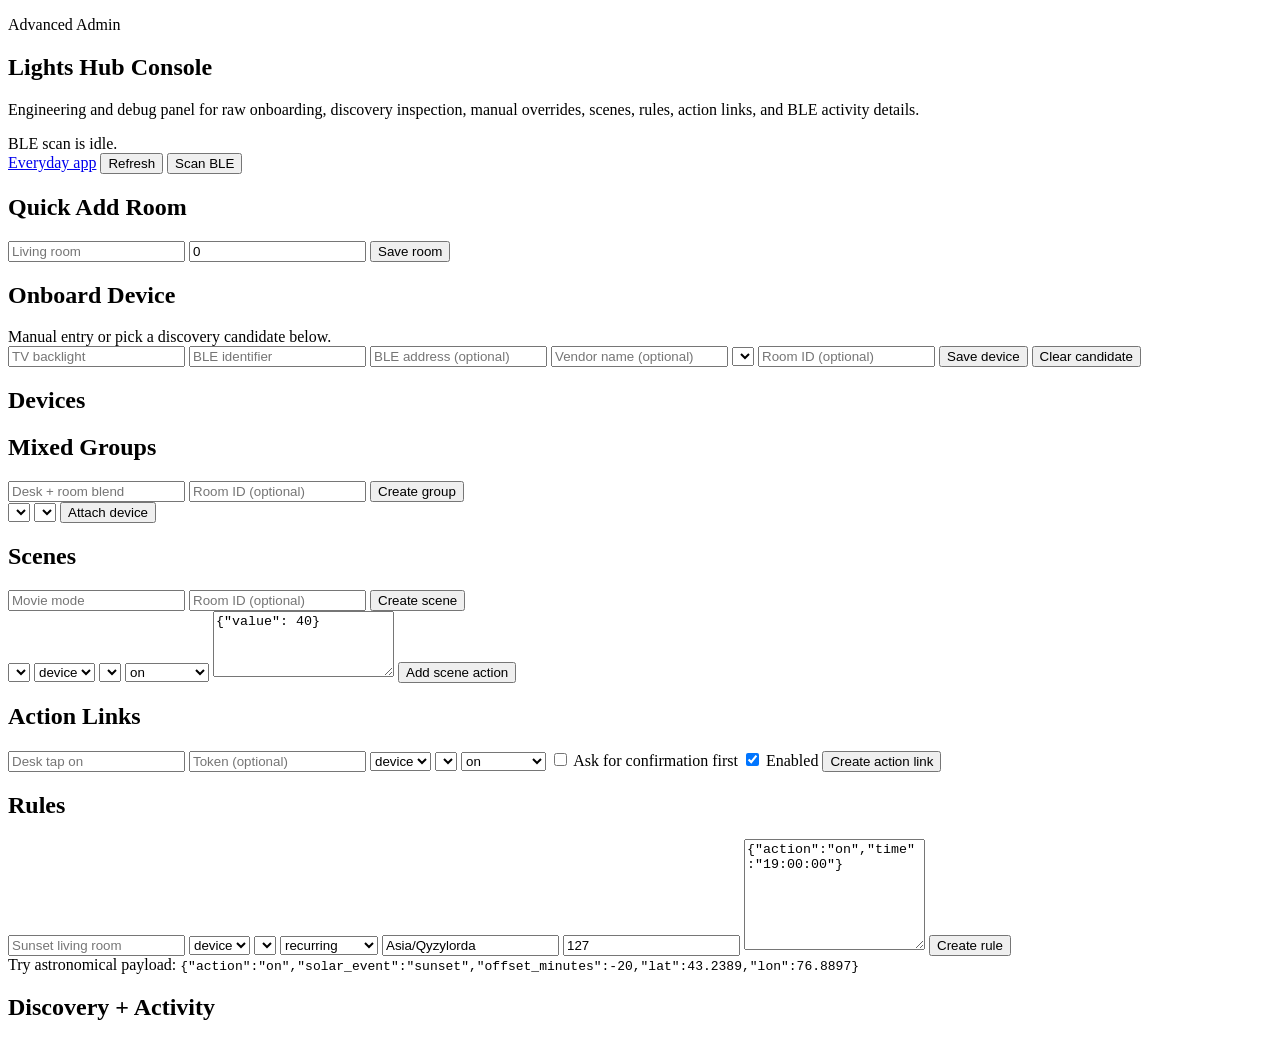
==== apps/web/static/advanced.html @ c6cf61fd "feat: add human-first mobile shell Co-authored-by: Rein Hard V <rein@dorozhk.in> Co-authored-by: Bus" ====
<!doctype html>
<html lang="en">
  <head>
    <meta charset="UTF-8" />
    <meta name="viewport" content="width=device-width, initial-scale=1.0" />
    <title>Lights Hub Advanced</title>
    <link rel="stylesheet" href="/static/styles.css" />
  </head>
  <body>
    <main class="shell">
      <section class="hero card">
        <div>
          <p class="eyebrow">Advanced Admin</p>
          <h1>Lights Hub Console</h1>
          <p class="muted">
            Engineering and debug panel for raw onboarding, discovery inspection, manual overrides, scenes, rules,
            action links, and BLE activity details.
          </p>
          <div id="discovery-status" class="tip">BLE scan is idle.</div>
        </div>
        <div class="hero-actions">
          <a href="/" class="button button-secondary">Everyday app</a>
          <button id="refresh-all" class="button">Refresh</button>
          <button id="discover-devices" class="button button-secondary">Scan BLE</button>
        </div>
      </section>

      <section class="grid stats" id="dashboard-cards"></section>

      <section class="grid two-up">
        <article class="card">
          <h2>Quick Add Room</h2>
          <form id="room-form" class="stack">
            <input name="name" placeholder="Living room" required />
            <input name="sort_order" type="number" value="0" />
            <button class="button" type="submit">Save room</button>
          </form>
          <div id="rooms-list" class="list compact"></div>
        </article>

        <article class="card">
          <h2>Onboard Device</h2>
          <form id="device-form" class="stack">
            <div id="device-candidate-note" class="tip">Manual entry or pick a discovery candidate below.</div>
            <input name="name" placeholder="TV backlight" required />
            <input name="ble_identifier" placeholder="BLE identifier" required />
            <input name="ble_address" placeholder="BLE address (optional)" />
            <input name="vendor_name" placeholder="Vendor name (optional)" />
            <select name="family" id="device-family"></select>
            <input name="room_id" type="number" min="1" placeholder="Room ID (optional)" />
            <input name="meta_json" type="hidden" value="{}" />
            <button class="button" type="submit">Save device</button>
            <button id="clear-onboarding" class="button button-secondary" type="button">Clear candidate</button>
          </form>
        </article>
      </section>

      <section class="grid two-up">
        <article class="card">
          <h2>Devices</h2>
          <div id="devices-list" class="list"></div>
        </article>

        <article class="card">
          <h2>Mixed Groups</h2>
          <form id="group-form" class="stack inline-form">
            <input name="name" placeholder="Desk + room blend" required />
            <input name="room_id" type="number" min="1" placeholder="Room ID (optional)" />
            <button class="button" type="submit">Create group</button>
          </form>
          <form id="group-attach-form" class="stack inline-form">
            <select name="group_id" id="group-attach-group" required></select>
            <select name="device_id" id="group-attach-device" required></select>
            <button class="button button-secondary" type="submit">Attach device</button>
          </form>
          <div id="groups-list" class="list"></div>
        </article>
      </section>

      <section class="grid two-up">
        <article class="card">
          <h2>Scenes</h2>
          <form id="scene-form" class="stack inline-form">
            <input name="name" placeholder="Movie mode" required />
            <input name="room_id" type="number" min="1" placeholder="Room ID (optional)" />
            <button class="button" type="submit">Create scene</button>
          </form>
          <form id="scene-action-form" class="stack">
            <select name="scene_id" id="scene-action-scene" required></select>
            <select name="target_type" id="scene-target-type">
              <option value="device">device</option>
              <option value="group">group</option>
            </select>
            <select name="target_id" id="scene-target-id" required></select>
            <select name="action_type">
              <option value="on">on</option>
              <option value="off">off</option>
              <option value="brightness">brightness</option>
              <option value="color">color</option>
            </select>
            <textarea name="action_payload_json" rows="4">{"value": 40}</textarea>
            <button class="button button-secondary" type="submit">Add scene action</button>
          </form>
          <div id="scenes-list" class="list"></div>
        </article>

        <article class="card">
          <h2>Action Links</h2>
          <form id="action-link-form" class="stack">
            <input name="name" placeholder="Desk tap on" required />
            <input name="token" placeholder="Token (optional)" />
            <select name="target_type" id="action-link-target-type">
              <option value="device">device</option>
              <option value="group">group</option>
              <option value="scene">scene</option>
            </select>
            <select name="target_id" id="action-link-target-id" required></select>
            <select name="action_type" id="action-link-action-type">
              <option value="on">on</option>
              <option value="off">off</option>
              <option value="toggle">toggle</option>
              <option value="run_scene">run_scene</option>
            </select>
            <label class="checkbox-row">
              <input name="requires_confirmation" type="checkbox" />
              <span>Ask for confirmation first</span>
            </label>
            <label class="checkbox-row">
              <input name="is_enabled" type="checkbox" checked />
              <span>Enabled</span>
            </label>
            <button class="button" type="submit">Create action link</button>
          </form>
          <div id="action-links-list" class="list"></div>
        </article>
      </section>

      <section class="grid two-up">
        <article class="card">
          <h2>Rules</h2>
          <form id="rule-form" class="stack">
            <input name="name" placeholder="Sunset living room" required />
            <select name="target_type" id="rule-target-type">
              <option value="device">device</option>
              <option value="group">group</option>
              <option value="scene">scene</option>
            </select>
            <select name="target_id" id="rule-target-id" required></select>
            <select name="rule_type">
              <option value="recurring">recurring</option>
              <option value="astronomical">astronomical</option>
              <option value="once">once</option>
              <option value="delay">delay</option>
            </select>
            <input name="timezone" value="Asia/Qyzylorda" required />
            <input name="days_of_week_mask" type="number" value="127" required />
            <textarea name="payload_json" rows="7">{"action":"on","time":"19:00:00"}</textarea>
            <button class="button" type="submit">Create rule</button>
          </form>
          <div class="tip">
            Try astronomical payload:
            <code>{"action":"on","solar_event":"sunset","offset_minutes":-20,"lat":43.2389,"lon":76.8897}</code>
          </div>
          <div id="rules-list" class="list"></div>
        </article>

        <article class="card">
          <h2>Discovery + Activity</h2>
          <div id="discovery-list" class="list"></div>
          <div id="upcoming-list" class="list compact"></div>
          <div id="failures-list" class="list compact"></div>
        </article>
      </section>
    </main>

    <template id="device-card-template">
      <article class="item">
        <div class="item-main"></div>
        <div class="item-actions">
          <button data-action="on" class="button button-small">On</button>
          <button data-action="off" class="button button-small button-secondary">Off</button>
        </div>
        <div class="device-control-grid">
          <label>
            <span>Brightness</span>
            <input data-field="brightness" type="range" min="0" max="100" value="100" />
          </label>
          <button data-action="brightness" class="button button-small">Apply Brightness</button>
          <label>
            <span>Color</span>
            <input data-field="color" type="color" value="#ffffff" />
          </label>
          <button data-action="color" class="button button-small button-ghost">Apply Color</button>
        </div>
      </article>
    </template>

    <script src="/static/app.js" type="module"></script>
  </body>
</html>
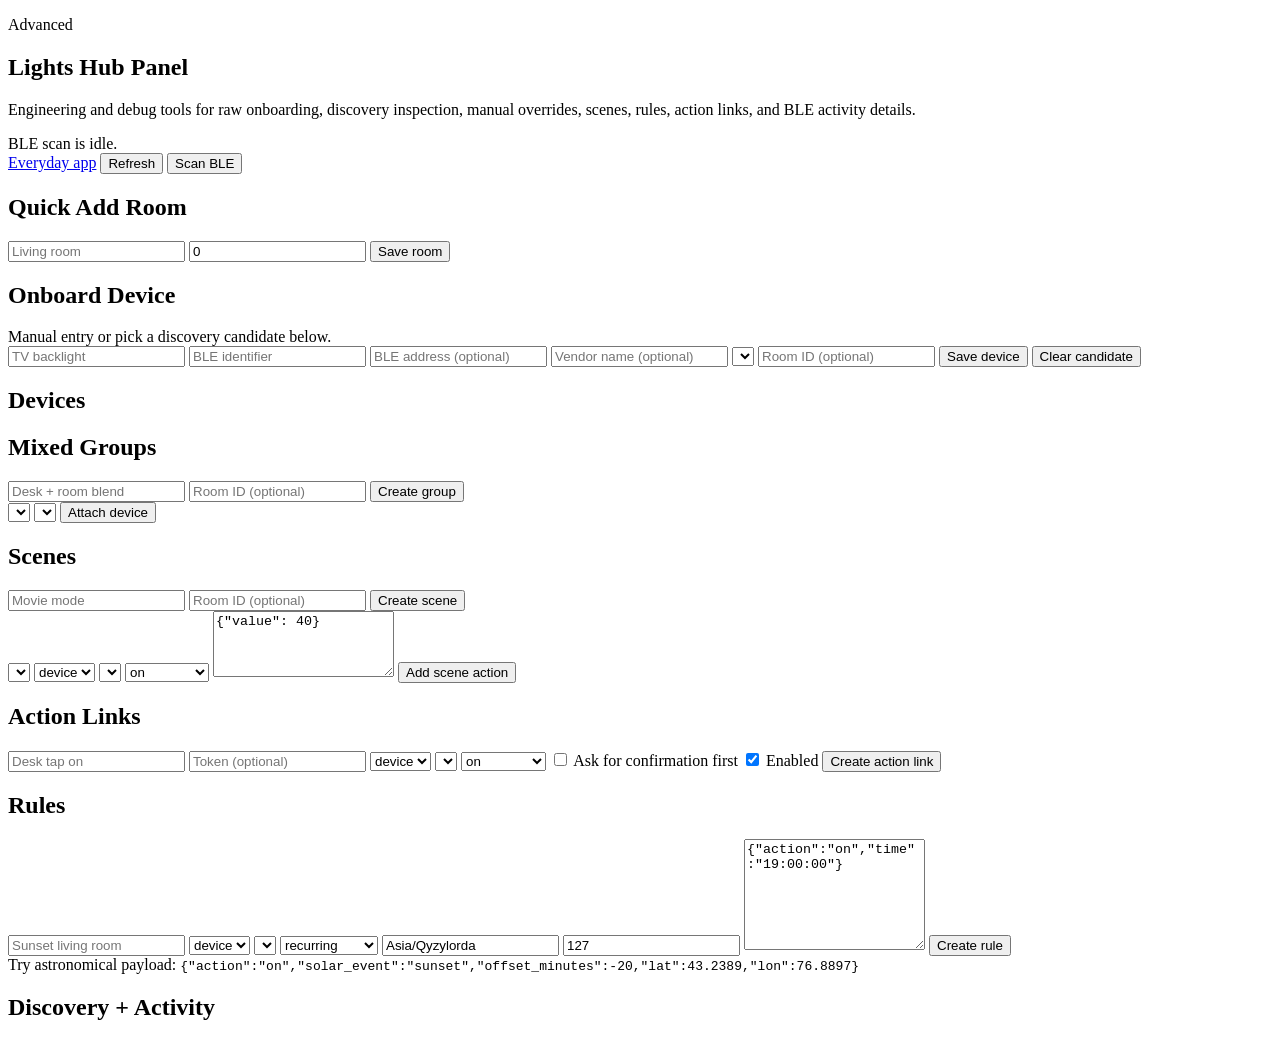
==== commit e005bc25: "feat: refine mobile shell and editing flows Co-authored-by: Rein Hard V <rein@dorozhk.in> Co-authore" ====
--- a/apps/web/static/advanced.html
+++ b/apps/web/static/advanced.html
@@ -10,10 +10,10 @@
     <main class="shell">
       <section class="hero card">
         <div>
-          <p class="eyebrow">Advanced Admin</p>
-          <h1>Lights Hub Console</h1>
+          <p class="eyebrow">Advanced</p>
+          <h1>Lights Hub Panel</h1>
           <p class="muted">
-            Engineering and debug panel for raw onboarding, discovery inspection, manual overrides, scenes, rules,
+            Engineering and debug tools for raw onboarding, discovery inspection, manual overrides, scenes, rules,
             action links, and BLE activity details.
           </p>
           <div id="discovery-status" class="tip">BLE scan is idle.</div>
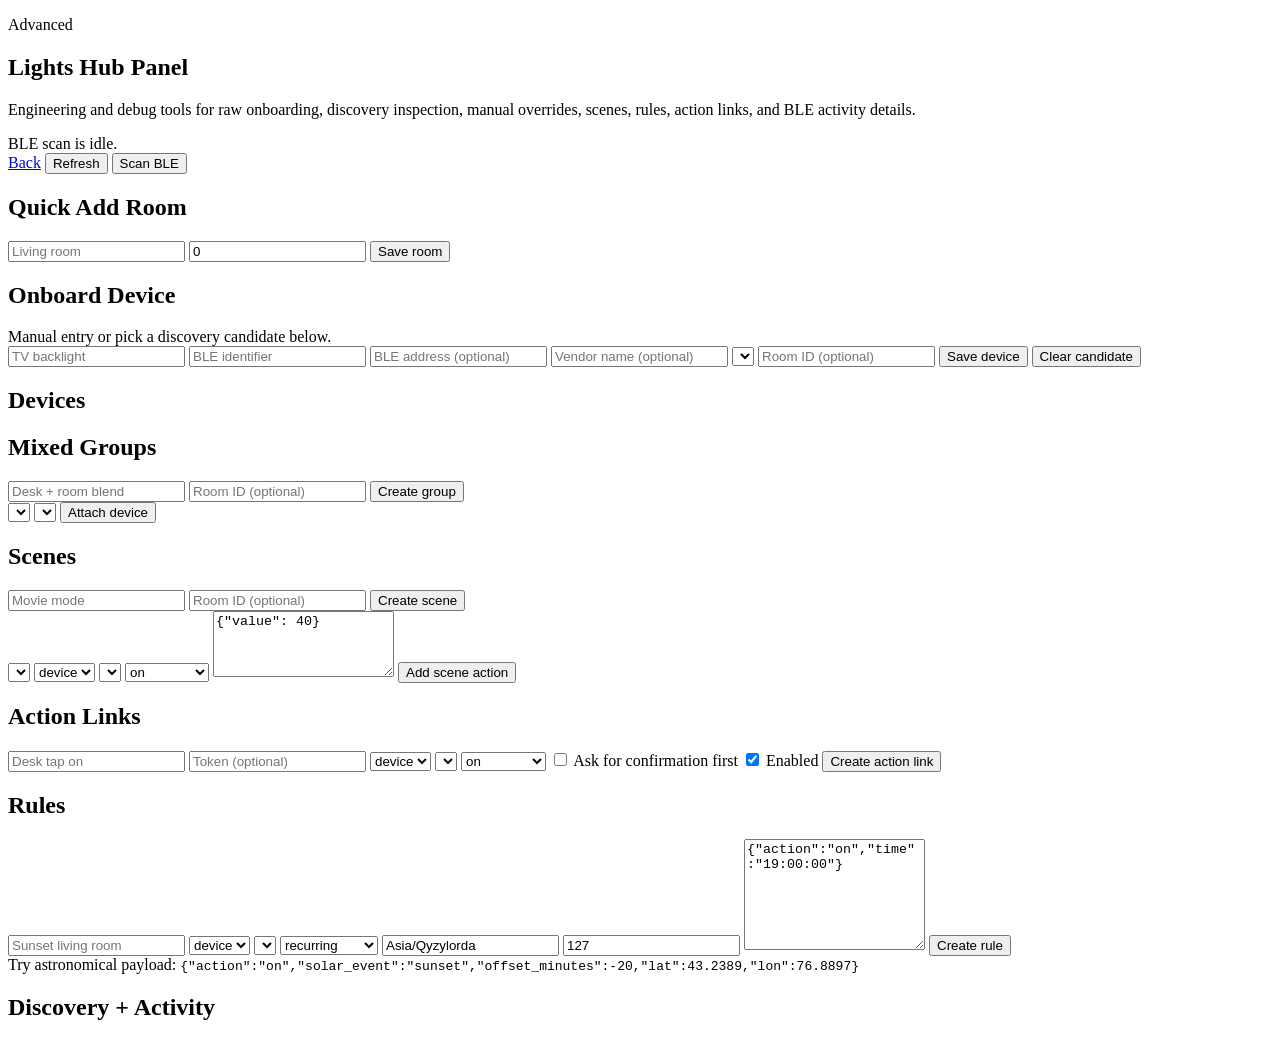
==== commit 32087771: "feat: localize shell and polish advanced theme Co-authored-by: Rein Hard V <rein@dorozhk.in> Co-auth" ====
--- a/apps/web/static/advanced.html
+++ b/apps/web/static/advanced.html
@@ -19,7 +19,7 @@
           <div id="discovery-status" class="tip">BLE scan is idle.</div>
         </div>
         <div class="hero-actions">
-          <a href="/" class="button button-secondary">Everyday app</a>
+          <a href="/" class="button button-secondary">Back</a>
           <button id="refresh-all" class="button">Refresh</button>
           <button id="discover-devices" class="button button-secondary">Scan BLE</button>
         </div>
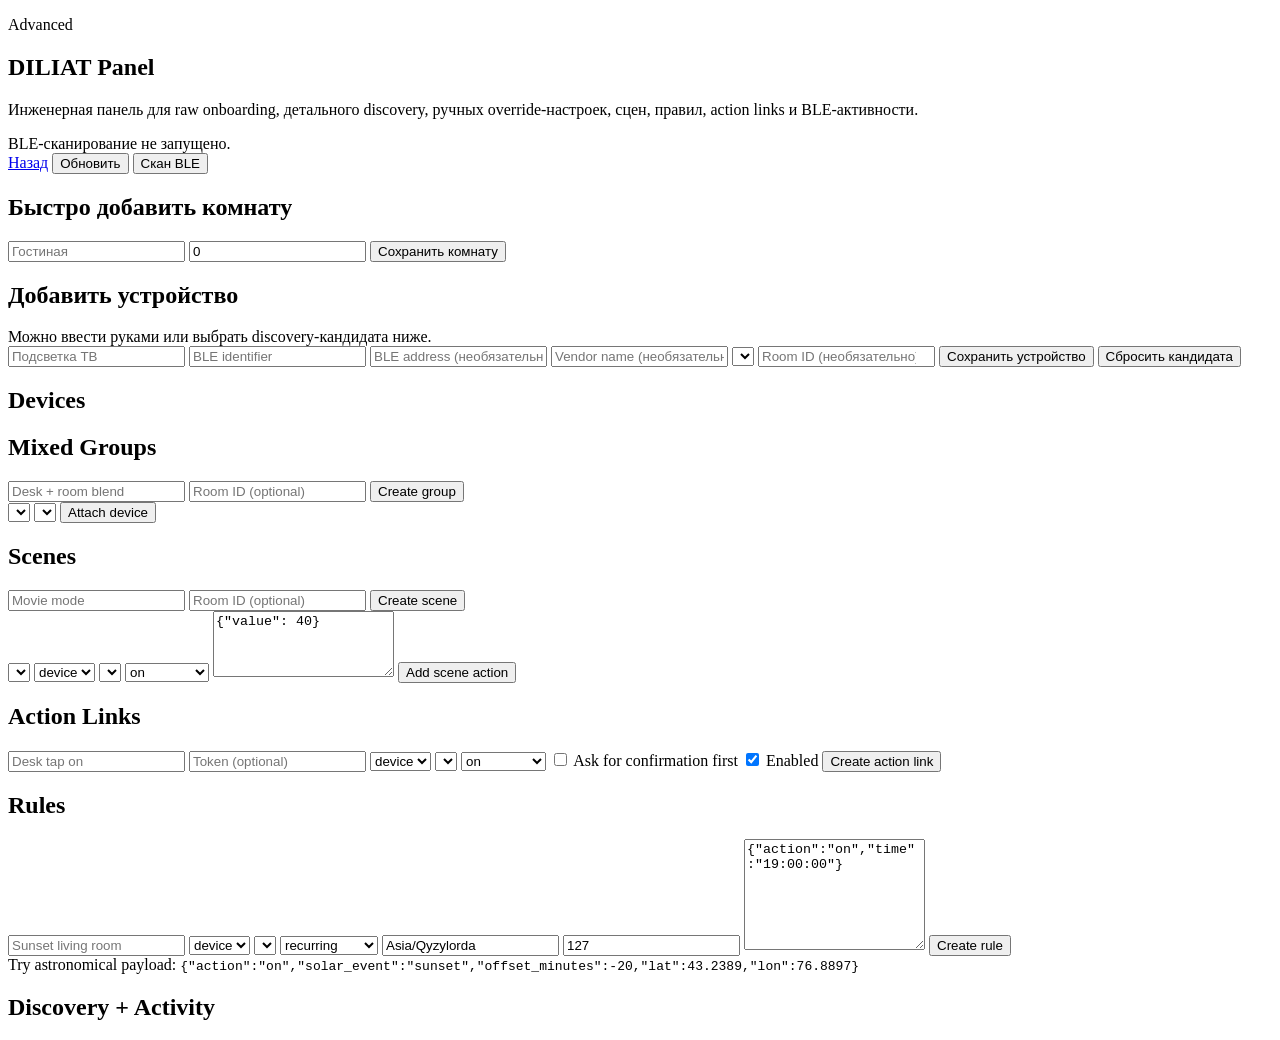
==== commit 3fd3405b: "fix: harden everyday ui localization and layout Co-authored-by: Rein Hard V <rein@dorozhk.in> Co-aut" ====
--- a/apps/web/static/advanced.html
+++ b/apps/web/static/advanced.html
@@ -3,25 +3,25 @@
   <head>
     <meta charset="UTF-8" />
     <meta name="viewport" content="width=device-width, initial-scale=1.0" />
-    <title>Lights Hub Advanced</title>
-    <link rel="stylesheet" href="/static/styles.css" />
+    <title>DILIAT Advanced</title>
+    <link rel="stylesheet" href="/static/styles.css?v=20260419c" />
   </head>
   <body>
     <main class="shell">
       <section class="hero card">
         <div>
           <p class="eyebrow">Advanced</p>
-          <h1>Lights Hub Panel</h1>
+          <h1>DILIAT Panel</h1>
           <p class="muted">
-            Engineering and debug tools for raw onboarding, discovery inspection, manual overrides, scenes, rules,
-            action links, and BLE activity details.
+            Инженерная панель для raw onboarding, детального discovery, ручных override-настроек, сцен, правил,
+            action links и BLE-активности.
           </p>
-          <div id="discovery-status" class="tip">BLE scan is idle.</div>
+          <div id="discovery-status" class="tip">BLE-сканирование не запущено.</div>
         </div>
         <div class="hero-actions">
-          <a href="/" class="button button-secondary">Back</a>
-          <button id="refresh-all" class="button">Refresh</button>
-          <button id="discover-devices" class="button button-secondary">Scan BLE</button>
+          <a href="/" class="button button-secondary">Назад</a>
+          <button id="refresh-all" class="button">Обновить</button>
+          <button id="discover-devices" class="button button-secondary">Скан BLE</button>
         </div>
       </section>
 
@@ -29,30 +29,30 @@
 
       <section class="grid two-up">
         <article class="card">
-          <h2>Quick Add Room</h2>
+          <h2>Быстро добавить комнату</h2>
           <form id="room-form" class="stack">
-            <input name="name" placeholder="Living room" required />
+            <input name="name" placeholder="Гостиная" required />
             <input name="sort_order" type="number" value="0" />
-            <button class="button" type="submit">Save room</button>
+            <button class="button" type="submit">Сохранить комнату</button>
           </form>
           <div id="rooms-list" class="list compact"></div>
         </article>
 
         <article class="card">
-          <h2>Onboard Device</h2>
+          <h2>Добавить устройство</h2>
           <form id="device-form" class="stack">
-            <div id="device-candidate-note" class="tip">Manual entry or pick a discovery candidate below.</div>
-            <input name="name" placeholder="TV backlight" required />
+            <div id="device-candidate-note" class="tip">Можно ввести руками или выбрать discovery-кандидата ниже.</div>
+            <input name="name" placeholder="Подсветка ТВ" required />
             <input name="ble_identifier" placeholder="BLE identifier" required />
-            <input name="ble_address" placeholder="BLE address (optional)" />
-            <input name="vendor_name" placeholder="Vendor name (optional)" />
+            <input name="ble_address" placeholder="BLE address (необязательно)" />
+            <input name="vendor_name" placeholder="Vendor name (необязательно)" />
             <select name="family" id="device-family"></select>
-            <input name="room_id" type="number" min="1" placeholder="Room ID (optional)" />
+            <input name="room_id" type="number" min="1" placeholder="Room ID (необязательно)" />
             <input name="meta_json" type="hidden" value="{}" />
-            <button class="button" type="submit">Save device</button>
-            <button id="clear-onboarding" class="button button-secondary" type="button">Clear candidate</button>
-          </form>
-        </article>
+            <button class="button" type="submit">Сохранить устройство</button>
+            <button id="clear-onboarding" class="button button-secondary" type="button">Сбросить кандидата</button>
+        </form>
+      </article>
       </section>
 
       <section class="grid two-up">
@@ -195,6 +195,6 @@
       </article>
     </template>
 
-    <script src="/static/app.js" type="module"></script>
+    <script src="/static/app.js?v=20260419c" type="module"></script>
   </body>
 </html>
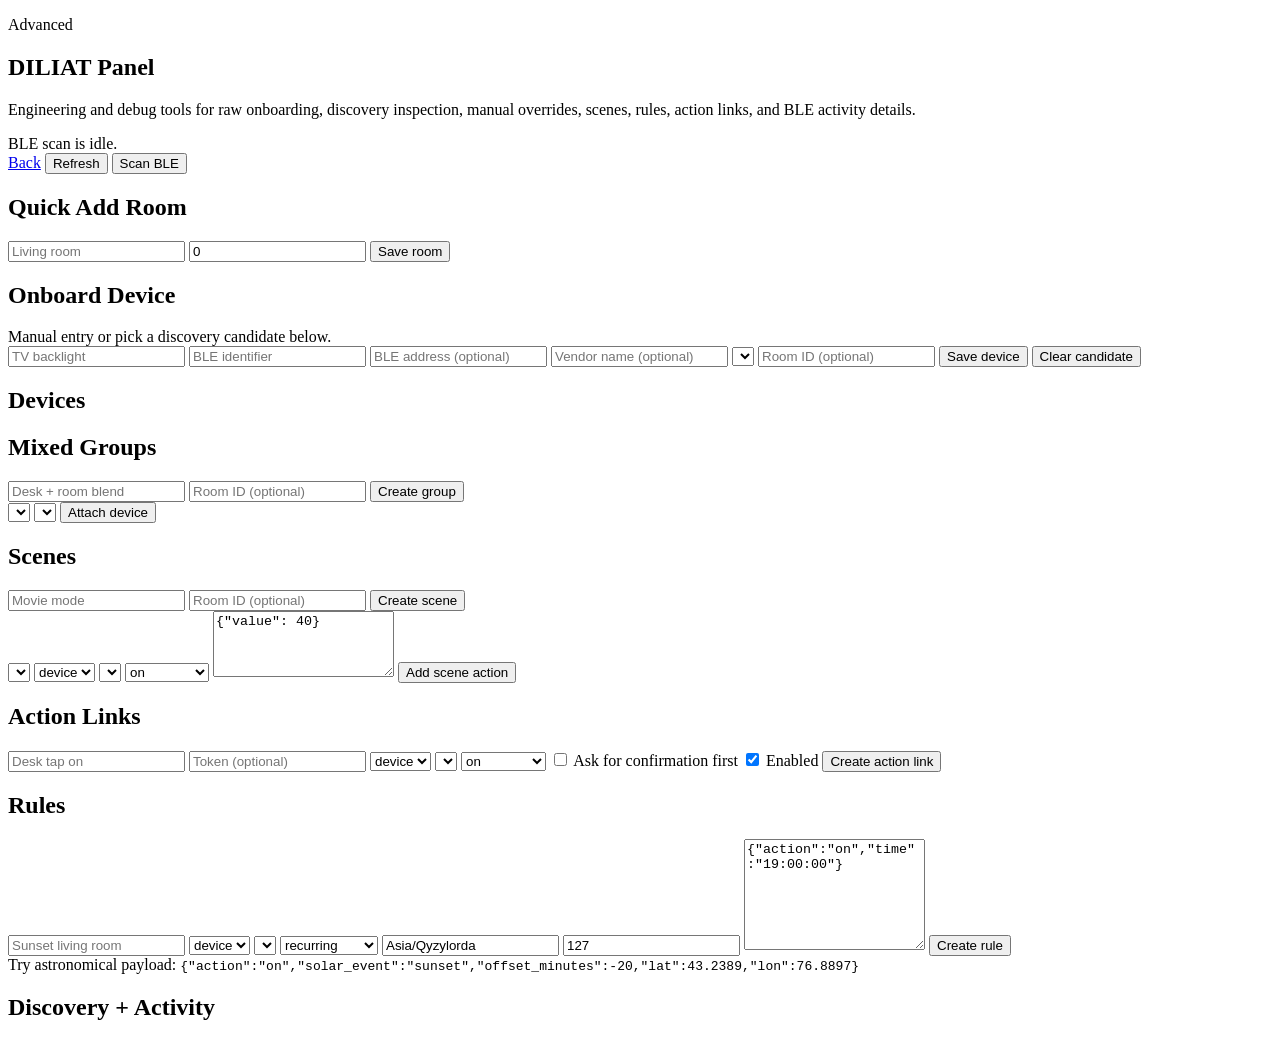
==== commit 39c822f1: "fix: clean up advanced english shell Co-authored-by: Rein Hard V <rein@dorozhk.in> Co-authored-by: B" ====
--- a/apps/web/static/advanced.html
+++ b/apps/web/static/advanced.html
@@ -13,15 +13,15 @@
           <p class="eyebrow">Advanced</p>
           <h1>DILIAT Panel</h1>
           <p class="muted">
-            Инженерная панель для raw onboarding, детального discovery, ручных override-настроек, сцен, правил,
-            action links и BLE-активности.
+            Engineering and debug tools for raw onboarding, discovery inspection, manual overrides, scenes, rules,
+            action links, and BLE activity details.
           </p>
-          <div id="discovery-status" class="tip">BLE-сканирование не запущено.</div>
+          <div id="discovery-status" class="tip">BLE scan is idle.</div>
         </div>
         <div class="hero-actions">
-          <a href="/" class="button button-secondary">Назад</a>
-          <button id="refresh-all" class="button">Обновить</button>
-          <button id="discover-devices" class="button button-secondary">Скан BLE</button>
+          <a href="/" class="button button-secondary hero-back">Back</a>
+          <button id="refresh-all" class="button">Refresh</button>
+          <button id="discover-devices" class="button button-secondary">Scan BLE</button>
         </div>
       </section>
 
@@ -29,30 +29,30 @@
 
       <section class="grid two-up">
         <article class="card">
-          <h2>Быстро добавить комнату</h2>
+          <h2>Quick Add Room</h2>
           <form id="room-form" class="stack">
-            <input name="name" placeholder="Гостиная" required />
+            <input name="name" placeholder="Living room" required />
             <input name="sort_order" type="number" value="0" />
-            <button class="button" type="submit">Сохранить комнату</button>
+            <button class="button" type="submit">Save room</button>
           </form>
           <div id="rooms-list" class="list compact"></div>
         </article>
 
         <article class="card">
-          <h2>Добавить устройство</h2>
+          <h2>Onboard Device</h2>
           <form id="device-form" class="stack">
-            <div id="device-candidate-note" class="tip">Можно ввести руками или выбрать discovery-кандидата ниже.</div>
-            <input name="name" placeholder="Подсветка ТВ" required />
+            <div id="device-candidate-note" class="tip">Manual entry or pick a discovery candidate below.</div>
+            <input name="name" placeholder="TV backlight" required />
             <input name="ble_identifier" placeholder="BLE identifier" required />
-            <input name="ble_address" placeholder="BLE address (необязательно)" />
-            <input name="vendor_name" placeholder="Vendor name (необязательно)" />
+            <input name="ble_address" placeholder="BLE address (optional)" />
+            <input name="vendor_name" placeholder="Vendor name (optional)" />
             <select name="family" id="device-family"></select>
-            <input name="room_id" type="number" min="1" placeholder="Room ID (необязательно)" />
+            <input name="room_id" type="number" min="1" placeholder="Room ID (optional)" />
             <input name="meta_json" type="hidden" value="{}" />
-            <button class="button" type="submit">Сохранить устройство</button>
-            <button id="clear-onboarding" class="button button-secondary" type="button">Сбросить кандидата</button>
-        </form>
-      </article>
+            <button class="button" type="submit">Save device</button>
+            <button id="clear-onboarding" class="button button-secondary" type="button">Clear candidate</button>
+          </form>
+        </article>
       </section>
 
       <section class="grid two-up">
